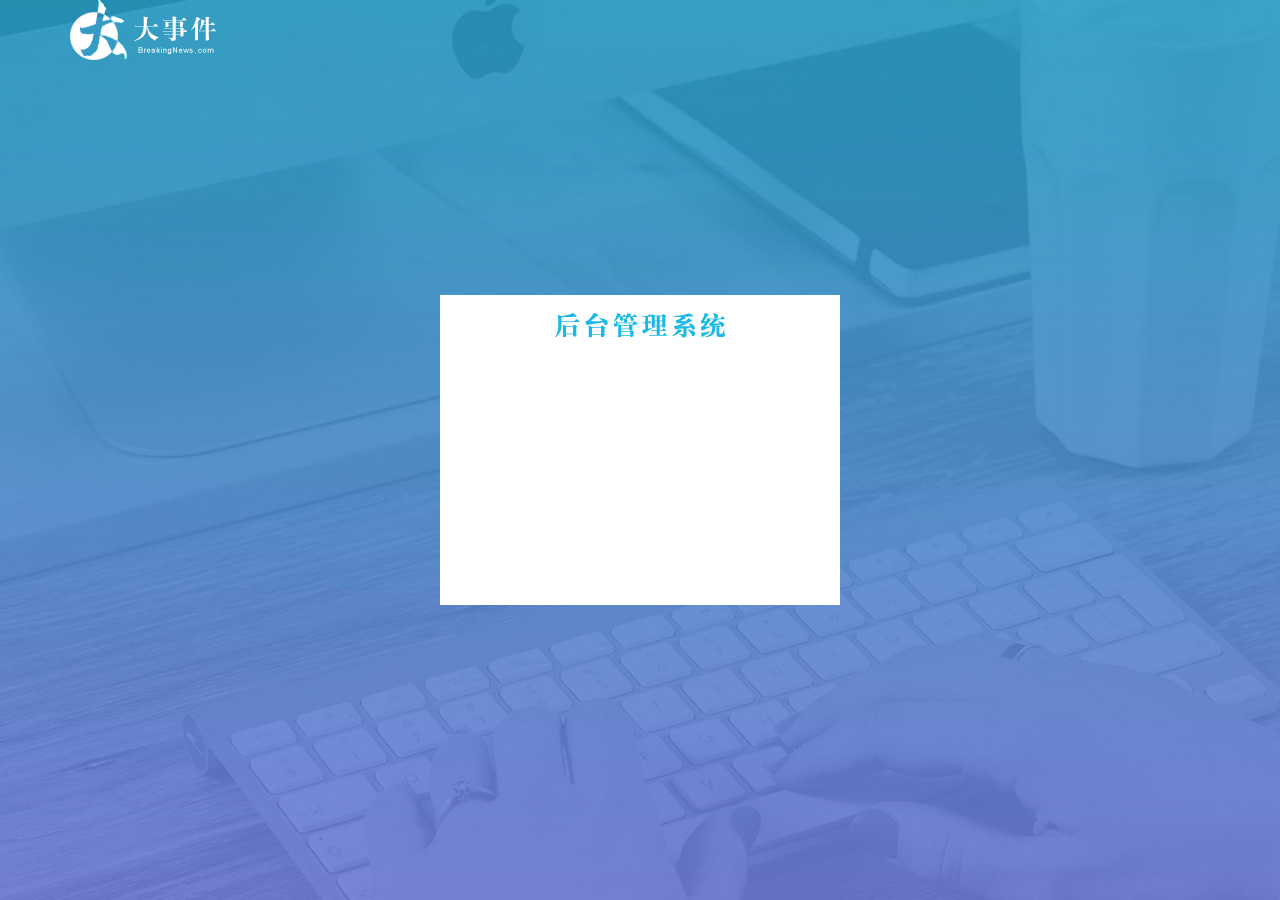
==== login.html @ db7a5107 "登录页" ====
<!DOCTYPE html>
<html lang="en">

<head>
    <meta charset="UTF-8" />
    <meta name="viewport" content="width=device-width, initial-scale=1.0" />
    <title>大事件-登录/注册</title>
    <!-- 导入 LayUI 的样式 -->
    <link rel="stylesheet" href="/assets/lib/layui/css/layui.css" />
    <!-- 导入自己的样式表 -->
    <link rel="stylesheet" href="/assets/css/login.css" />
</head>

<body>
    <!-- 头部的 Logo 区域 -->
    <div class="layui-main">
        <img src="/assets/images/logo.png" alt="" />
    </div>

    <!-- 登录注册区域 -->
    <div class="loginAndRegBox">
        <div class="title-box"></div>
    </div>
</body>

</html>
---- assets/lib/layui/css/layui.css ----
/** layui-v2.5.5 MIT License By https://www.layui.com */
 .layui-inline,img{display:inline-block;vertical-align:middle}h1,h2,h3,h4,h5,h6{font-weight:400}.layui-edge,.layui-header,.layui-inline,.layui-main{position:relative}.layui-body,.layui-edge,.layui-elip{overflow:hidden}.layui-btn,.layui-edge,.layui-inline,img{vertical-align:middle}.layui-btn,.layui-disabled,.layui-icon,.layui-unselect{-moz-user-select:none;-webkit-user-select:none;-ms-user-select:none}.layui-elip,.layui-form-checkbox span,.layui-form-pane .layui-form-label{text-overflow:ellipsis;white-space:nowrap}.layui-breadcrumb,.layui-tree-btnGroup{visibility:hidden}blockquote,body,button,dd,div,dl,dt,form,h1,h2,h3,h4,h5,h6,input,li,ol,p,pre,td,textarea,th,ul{margin:0;padding:0;-webkit-tap-highlight-color:rgba(0,0,0,0)}a:active,a:hover{outline:0}img{border:none}li{list-style:none}table{border-collapse:collapse;border-spacing:0}h4,h5,h6{font-size:100%}button,input,optgroup,option,select,textarea{font-family:inherit;font-size:inherit;font-style:inherit;font-weight:inherit;outline:0}pre{white-space:pre-wrap;white-space:-moz-pre-wrap;white-space:-pre-wrap;white-space:-o-pre-wrap;word-wrap:break-word}body{line-height:24px;font:14px Helvetica Neue,Helvetica,PingFang SC,Tahoma,Arial,sans-serif}hr{height:1px;margin:10px 0;border:0;clear:both}a{color:#333;text-decoration:none}a:hover{color:#777}a cite{font-style:normal;*cursor:pointer}.layui-border-box,.layui-border-box *{box-sizing:border-box}.layui-box,.layui-box *{box-sizing:content-box}.layui-clear{clear:both;*zoom:1}.layui-clear:after{content:'\20';clear:both;*zoom:1;display:block;height:0}.layui-inline{*display:inline;*zoom:1}.layui-edge{display:inline-block;width:0;height:0;border-width:6px;border-style:dashed;border-color:transparent}.layui-edge-top{top:-4px;border-bottom-color:#999;border-bottom-style:solid}.layui-edge-right{border-left-color:#999;border-left-style:solid}.layui-edge-bottom{top:2px;border-top-color:#999;border-top-style:solid}.layui-edge-left{border-right-color:#999;border-right-style:solid}.layui-disabled,.layui-disabled:hover{color:#d2d2d2!important;cursor:not-allowed!important}.layui-circle{border-radius:100%}.layui-show{display:block!important}.layui-hide{display:none!important}@font-face{font-family:layui-icon;src:url(../font/iconfont.eot?v=250);src:url(../font/iconfont.eot?v=250#iefix) format('embedded-opentype'),url(../font/iconfont.woff2?v=250) format('woff2'),url(../font/iconfont.woff?v=250) format('woff'),url(../font/iconfont.ttf?v=250) format('truetype'),url(../font/iconfont.svg?v=250#layui-icon) format('svg')}.layui-icon{font-family:layui-icon!important;font-size:16px;font-style:normal;-webkit-font-smoothing:antialiased;-moz-osx-font-smoothing:grayscale}.layui-icon-reply-fill:before{content:"\e611"}.layui-icon-set-fill:before{content:"\e614"}.layui-icon-menu-fill:before{content:"\e60f"}.layui-icon-search:before{content:"\e615"}.layui-icon-share:before{content:"\e641"}.layui-icon-set-sm:before{content:"\e620"}.layui-icon-engine:before{content:"\e628"}.layui-icon-close:before{content:"\1006"}.layui-icon-close-fill:before{content:"\1007"}.layui-icon-chart-screen:before{content:"\e629"}.layui-icon-star:before{content:"\e600"}.layui-icon-circle-dot:before{content:"\e617"}.layui-icon-chat:before{content:"\e606"}.layui-icon-release:before{content:"\e609"}.layui-icon-list:before{content:"\e60a"}.layui-icon-chart:before{content:"\e62c"}.layui-icon-ok-circle:before{content:"\1005"}.layui-icon-layim-theme:before{content:"\e61b"}.layui-icon-table:before{content:"\e62d"}.layui-icon-right:before{content:"\e602"}.layui-icon-left:before{content:"\e603"}.layui-icon-cart-simple:before{content:"\e698"}.layui-icon-face-cry:before{content:"\e69c"}.layui-icon-face-smile:before{content:"\e6af"}.layui-icon-survey:before{content:"\e6b2"}.layui-icon-tree:before{content:"\e62e"}.layui-icon-upload-circle:before{content:"\e62f"}.layui-icon-add-circle:before{content:"\e61f"}.layui-icon-download-circle:before{content:"\e601"}.layui-icon-templeate-1:before{content:"\e630"}.layui-icon-util:before{content:"\e631"}.layui-icon-face-surprised:before{content:"\e664"}.layui-icon-edit:before{content:"\e642"}.layui-icon-speaker:before{content:"\e645"}.layui-icon-down:before{content:"\e61a"}.layui-icon-file:before{content:"\e621"}.layui-icon-layouts:before{content:"\e632"}.layui-icon-rate-half:before{content:"\e6c9"}.layui-icon-add-circle-fine:before{content:"\e608"}.layui-icon-prev-circle:before{content:"\e633"}.layui-icon-read:before{content:"\e705"}.layui-icon-404:before{content:"\e61c"}.layui-icon-carousel:before{content:"\e634"}.layui-icon-help:before{content:"\e607"}.layui-icon-code-circle:before{content:"\e635"}.layui-icon-water:before{content:"\e636"}.layui-icon-username:before{content:"\e66f"}.layui-icon-find-fill:before{content:"\e670"}.layui-icon-about:before{content:"\e60b"}.layui-icon-location:before{content:"\e715"}.layui-icon-up:before{content:"\e619"}.layui-icon-pause:before{content:"\e651"}.layui-icon-date:before{content:"\e637"}.layui-icon-layim-uploadfile:before{content:"\e61d"}.layui-icon-delete:before{content:"\e640"}.layui-icon-play:before{content:"\e652"}.layui-icon-top:before{content:"\e604"}.layui-icon-friends:before{content:"\e612"}.layui-icon-refresh-3:before{content:"\e9aa"}.layui-icon-ok:before{content:"\e605"}.layui-icon-layer:before{content:"\e638"}.layui-icon-face-smile-fine:before{content:"\e60c"}.layui-icon-dollar:before{content:"\e659"}.layui-icon-group:before{content:"\e613"}.layui-icon-layim-download:before{content:"\e61e"}.layui-icon-picture-fine:before{content:"\e60d"}.layui-icon-link:before{content:"\e64c"}.layui-icon-diamond:before{content:"\e735"}.layui-icon-log:before{content:"\e60e"}.layui-icon-rate-solid:before{content:"\e67a"}.layui-icon-fonts-del:before{content:"\e64f"}.layui-icon-unlink:before{content:"\e64d"}.layui-icon-fonts-clear:before{content:"\e639"}.layui-icon-triangle-r:before{content:"\e623"}.layui-icon-circle:before{content:"\e63f"}.layui-icon-radio:before{content:"\e643"}.layui-icon-align-center:before{content:"\e647"}.layui-icon-align-right:before{content:"\e648"}.layui-icon-align-left:before{content:"\e649"}.layui-icon-loading-1:before{content:"\e63e"}.layui-icon-return:before{content:"\e65c"}.layui-icon-fonts-strong:before{content:"\e62b"}.layui-icon-upload:before{content:"\e67c"}.layui-icon-dialogue:before{content:"\e63a"}.layui-icon-video:before{content:"\e6ed"}.layui-icon-headset:before{content:"\e6fc"}.layui-icon-cellphone-fine:before{content:"\e63b"}.layui-icon-add-1:before{content:"\e654"}.layui-icon-face-smile-b:before{content:"\e650"}.layui-icon-fonts-html:before{content:"\e64b"}.layui-icon-form:before{content:"\e63c"}.layui-icon-cart:before{content:"\e657"}.layui-icon-camera-fill:before{content:"\e65d"}.layui-icon-tabs:before{content:"\e62a"}.layui-icon-fonts-code:before{content:"\e64e"}.layui-icon-fire:before{content:"\e756"}.layui-icon-set:before{content:"\e716"}.layui-icon-fonts-u:before{content:"\e646"}.layui-icon-triangle-d:before{content:"\e625"}.layui-icon-tips:before{content:"\e702"}.layui-icon-picture:before{content:"\e64a"}.layui-icon-more-vertical:before{content:"\e671"}.layui-icon-flag:before{content:"\e66c"}.layui-icon-loading:before{content:"\e63d"}.layui-icon-fonts-i:before{content:"\e644"}.layui-icon-refresh-1:before{content:"\e666"}.layui-icon-rmb:before{content:"\e65e"}.layui-icon-home:before{content:"\e68e"}.layui-icon-user:before{content:"\e770"}.layui-icon-notice:before{content:"\e667"}.layui-icon-login-weibo:before{content:"\e675"}.layui-icon-voice:before{content:"\e688"}.layui-icon-upload-drag:before{content:"\e681"}.layui-icon-login-qq:before{content:"\e676"}.layui-icon-snowflake:before{content:"\e6b1"}.layui-icon-file-b:before{content:"\e655"}.layui-icon-template:before{content:"\e663"}.layui-icon-auz:before{content:"\e672"}.layui-icon-console:before{content:"\e665"}.layui-icon-app:before{content:"\e653"}.layui-icon-prev:before{content:"\e65a"}.layui-icon-website:before{content:"\e7ae"}.layui-icon-next:before{content:"\e65b"}.layui-icon-component:before{content:"\e857"}.layui-icon-more:before{content:"\e65f"}.layui-icon-login-wechat:before{content:"\e677"}.layui-icon-shrink-right:before{content:"\e668"}.layui-icon-spread-left:before{content:"\e66b"}.layui-icon-camera:before{content:"\e660"}.layui-icon-note:before{content:"\e66e"}.layui-icon-refresh:before{content:"\e669"}.layui-icon-female:before{content:"\e661"}.layui-icon-male:before{content:"\e662"}.layui-icon-password:before{content:"\e673"}.layui-icon-senior:before{content:"\e674"}.layui-icon-theme:before{content:"\e66a"}.layui-icon-tread:before{content:"\e6c5"}.layui-icon-praise:before{content:"\e6c6"}.layui-icon-star-fill:before{content:"\e658"}.layui-icon-rate:before{content:"\e67b"}.layui-icon-template-1:before{content:"\e656"}.layui-icon-vercode:before{content:"\e679"}.layui-icon-cellphone:before{content:"\e678"}.layui-icon-screen-full:before{content:"\e622"}.layui-icon-screen-restore:before{content:"\e758"}.layui-icon-cols:before{content:"\e610"}.layui-icon-export:before{content:"\e67d"}.layui-icon-print:before{content:"\e66d"}.layui-icon-slider:before{content:"\e714"}.layui-icon-addition:before{content:"\e624"}.layui-icon-subtraction:before{content:"\e67e"}.layui-icon-service:before{content:"\e626"}.layui-icon-transfer:before{content:"\e691"}.layui-main{width:1140px;margin:0 auto}.layui-header{z-index:1000;height:60px}.layui-header a:hover{transition:all .5s;-webkit-transition:all .5s}.layui-side{position:fixed;left:0;top:0;bottom:0;z-index:999;width:200px;overflow-x:hidden}.layui-side-scroll{position:relative;width:220px;height:100%;overflow-x:hidden}.layui-body{position:absolute;left:200px;right:0;top:0;bottom:0;z-index:998;width:auto;overflow-y:auto;box-sizing:border-box}.layui-layout-body{overflow:hidden}.layui-layout-admin .layui-header{background-color:#23262E}.layui-layout-admin .layui-side{top:60px;width:200px;overflow-x:hidden}.layui-layout-admin .layui-body{position:fixed;top:60px;bottom:44px}.layui-layout-admin .layui-main{width:auto;margin:0 15px}.layui-layout-admin .layui-footer{position:fixed;left:200px;right:0;bottom:0;height:44px;line-height:44px;padding:0 15px;background-color:#eee}.layui-layout-admin .layui-logo{position:absolute;left:0;top:0;width:200px;height:100%;line-height:60px;text-align:center;color:#009688;font-size:16px}.layui-layout-admin .layui-header .layui-nav{background:0 0}.layui-layout-left{position:absolute!important;left:200px;top:0}.layui-layout-right{position:absolute!important;right:0;top:0}.layui-container{position:relative;margin:0 auto;padding:0 15px;box-sizing:border-box}.layui-fluid{position:relative;margin:0 auto;padding:0 15px}.layui-row:after,.layui-row:before{content:'';display:block;clear:both}.layui-col-lg1,.layui-col-lg10,.layui-col-lg11,.layui-col-lg12,.layui-col-lg2,.layui-col-lg3,.layui-col-lg4,.layui-col-lg5,.layui-col-lg6,.layui-col-lg7,.layui-col-lg8,.layui-col-lg9,.layui-col-md1,.layui-col-md10,.layui-col-md11,.layui-col-md12,.layui-col-md2,.layui-col-md3,.layui-col-md4,.layui-col-md5,.layui-col-md6,.layui-col-md7,.layui-col-md8,.layui-col-md9,.layui-col-sm1,.layui-col-sm10,.layui-col-sm11,.layui-col-sm12,.layui-col-sm2,.layui-col-sm3,.layui-col-sm4,.layui-col-sm5,.layui-col-sm6,.layui-col-sm7,.layui-col-sm8,.layui-col-sm9,.layui-col-xs1,.layui-col-xs10,.layui-col-xs11,.layui-col-xs12,.layui-col-xs2,.layui-col-xs3,.layui-col-xs4,.layui-col-xs5,.layui-col-xs6,.layui-col-xs7,.layui-col-xs8,.layui-col-xs9{position:relative;display:block;box-sizing:border-box}.layui-col-xs1,.layui-col-xs10,.layui-col-xs11,.layui-col-xs12,.layui-col-xs2,.layui-col-xs3,.layui-col-xs4,.layui-col-xs5,.layui-col-xs6,.layui-col-xs7,.layui-col-xs8,.layui-col-xs9{float:left}.layui-col-xs1{width:8.33333333%}.layui-col-xs2{width:16.66666667%}.layui-col-xs3{width:25%}.layui-col-xs4{width:33.33333333%}.layui-col-xs5{width:41.66666667%}.layui-col-xs6{width:50%}.layui-col-xs7{width:58.33333333%}.layui-col-xs8{width:66.66666667%}.layui-col-xs9{width:75%}.layui-col-xs10{width:83.33333333%}.layui-col-xs11{width:91.66666667%}.layui-col-xs12{width:100%}.layui-col-xs-offset1{margin-left:8.33333333%}.layui-col-xs-offset2{margin-left:16.66666667%}.layui-col-xs-offset3{margin-left:25%}.layui-col-xs-offset4{margin-left:33.33333333%}.layui-col-xs-offset5{margin-left:41.66666667%}.layui-col-xs-offset6{margin-left:50%}.layui-col-xs-offset7{margin-left:58.33333333%}.layui-col-xs-offset8{margin-left:66.66666667%}.layui-col-xs-offset9{margin-left:75%}.layui-col-xs-offset10{margin-left:83.33333333%}.layui-col-xs-offset11{margin-left:91.66666667%}.layui-col-xs-offset12{margin-left:100%}@media screen and (max-width:768px){.layui-hide-xs{display:none!important}.layui-show-xs-block{display:block!important}.layui-show-xs-inline{display:inline!important}.layui-show-xs-inline-block{display:inline-block!important}}@media screen and (min-width:768px){.layui-container{width:750px}.layui-hide-sm{display:none!important}.layui-show-sm-block{display:block!important}.layui-show-sm-inline{display:inline!important}.layui-show-sm-inline-block{display:inline-block!important}.layui-col-sm1,.layui-col-sm10,.layui-col-sm11,.layui-col-sm12,.layui-col-sm2,.layui-col-sm3,.layui-col-sm4,.layui-col-sm5,.layui-col-sm6,.layui-col-sm7,.layui-col-sm8,.layui-col-sm9{float:left}.layui-col-sm1{width:8.33333333%}.layui-col-sm2{width:16.66666667%}.layui-col-sm3{width:25%}.layui-col-sm4{width:33.33333333%}.layui-col-sm5{width:41.66666667%}.layui-col-sm6{width:50%}.layui-col-sm7{width:58.33333333%}.layui-col-sm8{width:66.66666667%}.layui-col-sm9{width:75%}.layui-col-sm10{width:83.33333333%}.layui-col-sm11{width:91.66666667%}.layui-col-sm12{width:100%}.layui-col-sm-offset1{margin-left:8.33333333%}.layui-col-sm-offset2{margin-left:16.66666667%}.layui-col-sm-offset3{margin-left:25%}.layui-col-sm-offset4{margin-left:33.33333333%}.layui-col-sm-offset5{margin-left:41.66666667%}.layui-col-sm-offset6{margin-left:50%}.layui-col-sm-offset7{margin-left:58.33333333%}.layui-col-sm-offset8{margin-left:66.66666667%}.layui-col-sm-offset9{margin-left:75%}.layui-col-sm-offset10{margin-left:83.33333333%}.layui-col-sm-offset11{margin-left:91.66666667%}.layui-col-sm-offset12{margin-left:100%}}@media screen and (min-width:992px){.layui-container{width:970px}.layui-hide-md{display:none!important}.layui-show-md-block{display:block!important}.layui-show-md-inline{display:inline!important}.layui-show-md-inline-block{display:inline-block!important}.layui-col-md1,.layui-col-md10,.layui-col-md11,.layui-col-md12,.layui-col-md2,.layui-col-md3,.layui-col-md4,.layui-col-md5,.layui-col-md6,.layui-col-md7,.layui-col-md8,.layui-col-md9{float:left}.layui-col-md1{width:8.33333333%}.layui-col-md2{width:16.66666667%}.layui-col-md3{width:25%}.layui-col-md4{width:33.33333333%}.layui-col-md5{width:41.66666667%}.layui-col-md6{width:50%}.layui-col-md7{width:58.33333333%}.layui-col-md8{width:66.66666667%}.layui-col-md9{width:75%}.layui-col-md10{width:83.33333333%}.layui-col-md11{width:91.66666667%}.layui-col-md12{width:100%}.layui-col-md-offset1{margin-left:8.33333333%}.layui-col-md-offset2{margin-left:16.66666667%}.layui-col-md-offset3{margin-left:25%}.layui-col-md-offset4{margin-left:33.33333333%}.layui-col-md-offset5{margin-left:41.66666667%}.layui-col-md-offset6{margin-left:50%}.layui-col-md-offset7{margin-left:58.33333333%}.layui-col-md-offset8{margin-left:66.66666667%}.layui-col-md-offset9{margin-left:75%}.layui-col-md-offset10{margin-left:83.33333333%}.layui-col-md-offset11{margin-left:91.66666667%}.layui-col-md-offset12{margin-left:100%}}@media screen and (min-width:1200px){.layui-container{width:1170px}.layui-hide-lg{display:none!important}.layui-show-lg-block{display:block!important}.layui-show-lg-inline{display:inline!important}.layui-show-lg-inline-block{display:inline-block!important}.layui-col-lg1,.layui-col-lg10,.layui-col-lg11,.layui-col-lg12,.layui-col-lg2,.layui-col-lg3,.layui-col-lg4,.layui-col-lg5,.layui-col-lg6,.layui-col-lg7,.layui-col-lg8,.layui-col-lg9{float:left}.layui-col-lg1{width:8.33333333%}.layui-col-lg2{width:16.66666667%}.layui-col-lg3{width:25%}.layui-col-lg4{width:33.33333333%}.layui-col-lg5{width:41.66666667%}.layui-col-lg6{width:50%}.layui-col-lg7{width:58.33333333%}.layui-col-lg8{width:66.66666667%}.layui-col-lg9{width:75%}.layui-col-lg10{width:83.33333333%}.layui-col-lg11{width:91.66666667%}.layui-col-lg12{width:100%}.layui-col-lg-offset1{margin-left:8.33333333%}.layui-col-lg-offset2{margin-left:16.66666667%}.layui-col-lg-offset3{margin-left:25%}.layui-col-lg-offset4{margin-left:33.33333333%}.layui-col-lg-offset5{margin-left:41.66666667%}.layui-col-lg-offset6{margin-left:50%}.layui-col-lg-offset7{margin-left:58.33333333%}.layui-col-lg-offset8{margin-left:66.66666667%}.layui-col-lg-offset9{margin-left:75%}.layui-col-lg-offset10{margin-left:83.33333333%}.layui-col-lg-offset11{margin-left:91.66666667%}.layui-col-lg-offset12{margin-left:100%}}.layui-col-space1{margin:-.5px}.layui-col-space1>*{padding:.5px}.layui-col-space3{margin:-1.5px}.layui-col-space3>*{padding:1.5px}.layui-col-space5{margin:-2.5px}.layui-col-space5>*{padding:2.5px}.layui-col-space8{margin:-3.5px}.layui-col-space8>*{padding:3.5px}.layui-col-space10{margin:-5px}.layui-col-space10>*{padding:5px}.layui-col-space12{margin:-6px}.layui-col-space12>*{padding:6px}.layui-col-space15{margin:-7.5px}.layui-col-space15>*{padding:7.5px}.layui-col-space18{margin:-9px}.layui-col-space18>*{padding:9px}.layui-col-space20{margin:-10px}.layui-col-space20>*{padding:10px}.layui-col-space22{margin:-11px}.layui-col-space22>*{padding:11px}.layui-col-space25{margin:-12.5px}.layui-col-space25>*{padding:12.5px}.layui-col-space30{margin:-15px}.layui-col-space30>*{padding:15px}.layui-btn,.layui-input,.layui-select,.layui-textarea,.layui-upload-button{outline:0;-webkit-appearance:none;transition:all .3s;-webkit-transition:all .3s;box-sizing:border-box}.layui-elem-quote{margin-bottom:10px;padding:15px;line-height:22px;border-left:5px solid #009688;border-radius:0 2px 2px 0;background-color:#f2f2f2}.layui-quote-nm{border-style:solid;border-width:1px 1px 1px 5px;background:0 0}.layui-elem-field{margin-bottom:10px;padding:0;border-width:1px;border-style:solid}.layui-elem-field legend{margin-left:20px;padding:0 10px;font-size:20px;font-weight:300}.layui-field-title{margin:10px 0 20px;border-width:1px 0 0}.layui-field-box{padding:10px 15px}.layui-field-title .layui-field-box{padding:10px 0}.layui-progress{position:relative;height:6px;border-radius:20px;background-color:#e2e2e2}.layui-progress-bar{position:absolute;left:0;top:0;width:0;max-width:100%;height:6px;border-radius:20px;text-align:right;background-color:#5FB878;transition:all .3s;-webkit-transition:all .3s}.layui-progress-big,.layui-progress-big .layui-progress-bar{height:18px;line-height:18px}.layui-progress-text{position:relative;top:-20px;line-height:18px;font-size:12px;color:#666}.layui-progress-big .layui-progress-text{position:static;padding:0 10px;color:#fff}.layui-collapse{border-width:1px;border-style:solid;border-radius:2px}.layui-colla-content,.layui-colla-item{border-top-width:1px;border-top-style:solid}.layui-colla-item:first-child{border-top:none}.layui-colla-title{position:relative;height:42px;line-height:42px;padding:0 15px 0 35px;color:#333;background-color:#f2f2f2;cursor:pointer;font-size:14px;overflow:hidden}.layui-colla-content{display:none;padding:10px 15px;line-height:22px;color:#666}.layui-colla-icon{position:absolute;left:15px;top:0;font-size:14px}.layui-card{margin-bottom:15px;border-radius:2px;background-color:#fff;box-shadow:0 1px 2px 0 rgba(0,0,0,.05)}.layui-card:last-child{margin-bottom:0}.layui-card-header{position:relative;height:42px;line-height:42px;padding:0 15px;border-bottom:1px solid #f6f6f6;color:#333;border-radius:2px 2px 0 0;font-size:14px}.layui-bg-black,.layui-bg-blue,.layui-bg-cyan,.layui-bg-green,.layui-bg-orange,.layui-bg-red{color:#fff!important}.layui-card-body{position:relative;padding:10px 15px;line-height:24px}.layui-card-body[pad15]{padding:15px}.layui-card-body[pad20]{padding:20px}.layui-card-body .layui-table{margin:5px 0}.layui-card .layui-tab{margin:0}.layui-panel-window{position:relative;padding:15px;border-radius:0;border-top:5px solid #E6E6E6;background-color:#fff}.layui-auxiliar-moving{position:fixed;left:0;right:0;top:0;bottom:0;width:100%;height:100%;background:0 0;z-index:9999999999}.layui-form-label,.layui-form-mid,.layui-form-select,.layui-input-block,.layui-input-inline,.layui-textarea{position:relative}.layui-bg-red{background-color:#FF5722!important}.layui-bg-orange{background-color:#FFB800!important}.layui-bg-green{background-color:#009688!important}.layui-bg-cyan{background-color:#2F4056!important}.layui-bg-blue{background-color:#1E9FFF!important}.layui-bg-black{background-color:#393D49!important}.layui-bg-gray{background-color:#eee!important;color:#666!important}.layui-badge-rim,.layui-colla-content,.layui-colla-item,.layui-collapse,.layui-elem-field,.layui-form-pane .layui-form-item[pane],.layui-form-pane .layui-form-label,.layui-input,.layui-layedit,.layui-layedit-tool,.layui-quote-nm,.layui-select,.layui-tab-bar,.layui-tab-card,.layui-tab-title,.layui-tab-title .layui-this:after,.layui-textarea{border-color:#e6e6e6}.layui-timeline-item:before,hr{background-color:#e6e6e6}.layui-text{line-height:22px;font-size:14px;color:#666}.layui-text h1,.layui-text h2,.layui-text h3{font-weight:500;color:#333}.layui-text h1{font-size:30px}.layui-text h2{font-size:24px}.layui-text h3{font-size:18px}.layui-text a:not(.layui-btn){color:#01AAED}.layui-text a:not(.layui-btn):hover{text-decoration:underline}.layui-text ul{padding:5px 0 5px 15px}.layui-text ul li{margin-top:5px;list-style-type:disc}.layui-text em,.layui-word-aux{color:#999!important;padding:0 5px!important}.layui-btn{display:inline-block;height:38px;line-height:38px;padding:0 18px;background-color:#009688;color:#fff;white-space:nowrap;text-align:center;font-size:14px;border:none;border-radius:2px;cursor:pointer}.layui-btn:hover{opacity:.8;filter:alpha(opacity=80);color:#fff}.layui-btn:active{opacity:1;filter:alpha(opacity=100)}.layui-btn+.layui-btn{margin-left:10px}.layui-btn-container{font-size:0}.layui-btn-container .layui-btn{margin-right:10px;margin-bottom:10px}.layui-btn-container .layui-btn+.layui-btn{margin-left:0}.layui-table .layui-btn-container .layui-btn{margin-bottom:9px}.layui-btn-radius{border-radius:100px}.layui-btn .layui-icon{margin-right:3px;font-size:18px;vertical-align:bottom;vertical-align:middle\9}.layui-btn-primary{border:1px solid #C9C9C9;background-color:#fff;color:#555}.layui-btn-primary:hover{border-color:#009688;color:#333}.layui-btn-normal{background-color:#1E9FFF}.layui-btn-warm{background-color:#FFB800}.layui-btn-danger{background-color:#FF5722}.layui-btn-checked{background-color:#5FB878}.layui-btn-disabled,.layui-btn-disabled:active,.layui-btn-disabled:hover{border:1px solid #e6e6e6;background-color:#FBFBFB;color:#C9C9C9;cursor:not-allowed;opacity:1}.layui-btn-lg{height:44px;line-height:44px;padding:0 25px;font-size:16px}.layui-btn-sm{height:30px;line-height:30px;padding:0 10px;font-size:12px}.layui-btn-sm i{font-size:16px!important}.layui-btn-xs{height:22px;line-height:22px;padding:0 5px;font-size:12px}.layui-btn-xs i{font-size:14px!important}.layui-btn-group{display:inline-block;vertical-align:middle;font-size:0}.layui-btn-group .layui-btn{margin-left:0!important;margin-right:0!important;border-left:1px solid rgba(255,255,255,.5);border-radius:0}.layui-btn-group .layui-btn-primary{border-left:none}.layui-btn-group .layui-btn-primary:hover{border-color:#C9C9C9;color:#009688}.layui-btn-group .layui-btn:first-child{border-left:none;border-radius:2px 0 0 2px}.layui-btn-group .layui-btn-primary:first-child{border-left:1px solid #c9c9c9}.layui-btn-group .layui-btn:last-child{border-radius:0 2px 2px 0}.layui-btn-group .layui-btn+.layui-btn{margin-left:0}.layui-btn-group+.layui-btn-group{margin-left:10px}.layui-btn-fluid{width:100%}.layui-input,.layui-select,.layui-textarea{height:38px;line-height:1.3;line-height:38px\9;border-width:1px;border-style:solid;background-color:#fff;border-radius:2px}.layui-input::-webkit-input-placeholder,.layui-select::-webkit-input-placeholder,.layui-textarea::-webkit-input-placeholder{line-height:1.3}.layui-input,.layui-textarea{display:block;width:100%;padding-left:10px}.layui-input:hover,.layui-textarea:hover{border-color:#D2D2D2!important}.layui-input:focus,.layui-textarea:focus{border-color:#C9C9C9!important}.layui-textarea{min-height:100px;height:auto;line-height:20px;padding:6px 10px;resize:vertical}.layui-select{padding:0 10px}.layui-form input[type=checkbox],.layui-form input[type=radio],.layui-form select{display:none}.layui-form [lay-ignore]{display:initial}.layui-form-item{margin-bottom:15px;clear:both;*zoom:1}.layui-form-item:after{content:'\20';clear:both;*zoom:1;display:block;height:0}.layui-form-label{float:left;display:block;padding:9px 15px;width:80px;font-weight:400;line-height:20px;text-align:right}.layui-form-label-col{display:block;float:none;padding:9px 0;line-height:20px;text-align:left}.layui-form-item .layui-inline{margin-bottom:5px;margin-right:10px}.layui-input-block{margin-left:110px;min-height:36px}.layui-input-inline{display:inline-block;vertical-align:middle}.layui-form-item .layui-input-inline{float:left;width:190px;margin-right:10px}.layui-form-text .layui-input-inline{width:auto}.layui-form-mid{float:left;display:block;padding:9px 0!important;line-height:20px;margin-right:10px}.layui-form-danger+.layui-form-select .layui-input,.layui-form-danger:focus{border-color:#FF5722!important}.layui-form-select .layui-input{padding-right:30px;cursor:pointer}.layui-form-select .layui-edge{position:absolute;right:10px;top:50%;margin-top:-3px;cursor:pointer;border-width:6px;border-top-color:#c2c2c2;border-top-style:solid;transition:all .3s;-webkit-transition:all .3s}.layui-form-select dl{display:none;position:absolute;left:0;top:42px;padding:5px 0;z-index:899;min-width:100%;border:1px solid #d2d2d2;max-height:300px;overflow-y:auto;background-color:#fff;border-radius:2px;box-shadow:0 2px 4px rgba(0,0,0,.12);box-sizing:border-box}.layui-form-select dl dd,.layui-form-select dl dt{padding:0 10px;line-height:36px;white-space:nowrap;overflow:hidden;text-overflow:ellipsis}.layui-form-select dl dt{font-size:12px;color:#999}.layui-form-select dl dd{cursor:pointer}.layui-form-select dl dd:hover{background-color:#f2f2f2;-webkit-transition:.5s all;transition:.5s all}.layui-form-select .layui-select-group dd{padding-left:20px}.layui-form-select dl dd.layui-select-tips{padding-left:10px!important;color:#999}.layui-form-select dl dd.layui-this{background-color:#5FB878;color:#fff}.layui-form-checkbox,.layui-form-select dl dd.layui-disabled{background-color:#fff}.layui-form-selected dl{display:block}.layui-form-checkbox,.layui-form-checkbox *,.layui-form-switch{display:inline-block;vertical-align:middle}.layui-form-selected .layui-edge{margin-top:-9px;-webkit-transform:rotate(180deg);transform:rotate(180deg);margin-top:-3px\9}:root .layui-form-selected .layui-edge{margin-top:-9px\0/IE9}.layui-form-selectup dl{top:auto;bottom:42px}.layui-select-none{margin:5px 0;text-align:center;color:#999}.layui-select-disabled .layui-disabled{border-color:#eee!important}.layui-select-disabled .layui-edge{border-top-color:#d2d2d2}.layui-form-checkbox{position:relative;height:30px;line-height:30px;margin-right:10px;padding-right:30px;cursor:pointer;font-size:0;-webkit-transition:.1s linear;transition:.1s linear;box-sizing:border-box}.layui-form-checkbox span{padding:0 10px;height:100%;font-size:14px;border-radius:2px 0 0 2px;background-color:#d2d2d2;color:#fff;overflow:hidden}.layui-form-checkbox:hover span{background-color:#c2c2c2}.layui-form-checkbox i{position:absolute;right:0;top:0;width:30px;height:28px;border:1px solid #d2d2d2;border-left:none;border-radius:0 2px 2px 0;color:#fff;font-size:20px;text-align:center}.layui-form-checkbox:hover i{border-color:#c2c2c2;color:#c2c2c2}.layui-form-checked,.layui-form-checked:hover{border-color:#5FB878}.layui-form-checked span,.layui-form-checked:hover span{background-color:#5FB878}.layui-form-checked i,.layui-form-checked:hover i{color:#5FB878}.layui-form-item .layui-form-checkbox{margin-top:4px}.layui-form-checkbox[lay-skin=primary]{height:auto!important;line-height:normal!important;min-width:18px;min-height:18px;border:none!important;margin-right:0;padding-left:28px;padding-right:0;background:0 0}.layui-form-checkbox[lay-skin=primary] span{padding-left:0;padding-right:15px;line-height:18px;background:0 0;color:#666}.layui-form-checkbox[lay-skin=primary] i{right:auto;left:0;width:16px;height:16px;line-height:16px;border:1px solid #d2d2d2;font-size:12px;border-radius:2px;background-color:#fff;-webkit-transition:.1s linear;transition:.1s linear}.layui-form-checkbox[lay-skin=primary]:hover i{border-color:#5FB878;color:#fff}.layui-form-checked[lay-skin=primary] i{border-color:#5FB878!important;background-color:#5FB878;color:#fff}.layui-checkbox-disbaled[lay-skin=primary] span{background:0 0!important;color:#c2c2c2}.layui-checkbox-disbaled[lay-skin=primary]:hover i{border-color:#d2d2d2}.layui-form-item .layui-form-checkbox[lay-skin=primary]{margin-top:10px}.layui-form-switch{position:relative;height:22px;line-height:22px;min-width:35px;padding:0 5px;margin-top:8px;border:1px solid #d2d2d2;border-radius:20px;cursor:pointer;background-color:#fff;-webkit-transition:.1s linear;transition:.1s linear}.layui-form-switch i{position:absolute;left:5px;top:3px;width:16px;height:16px;border-radius:20px;background-color:#d2d2d2;-webkit-transition:.1s linear;transition:.1s linear}.layui-form-switch em{position:relative;top:0;width:25px;margin-left:21px;padding:0!important;text-align:center!important;color:#999!important;font-style:normal!important;font-size:12px}.layui-form-onswitch{border-color:#5FB878;background-color:#5FB878}.layui-checkbox-disbaled,.layui-checkbox-disbaled i{border-color:#e2e2e2!important}.layui-form-onswitch i{left:100%;margin-left:-21px;background-color:#fff}.layui-form-onswitch em{margin-left:5px;margin-right:21px;color:#fff!important}.layui-checkbox-disbaled span{background-color:#e2e2e2!important}.layui-checkbox-disbaled:hover i{color:#fff!important}[lay-radio]{display:none}.layui-form-radio,.layui-form-radio *{display:inline-block;vertical-align:middle}.layui-form-radio{line-height:28px;margin:6px 10px 0 0;padding-right:10px;cursor:pointer;font-size:0}.layui-form-radio *{font-size:14px}.layui-form-radio>i{margin-right:8px;font-size:22px;color:#c2c2c2}.layui-form-radio>i:hover,.layui-form-radioed>i{color:#5FB878}.layui-radio-disbaled>i{color:#e2e2e2!important}.layui-form-pane .layui-form-label{width:110px;padding:8px 15px;height:38px;line-height:20px;border-width:1px;border-style:solid;border-radius:2px 0 0 2px;text-align:center;background-color:#FBFBFB;overflow:hidden;box-sizing:border-box}.layui-form-pane .layui-input-inline{margin-left:-1px}.layui-form-pane .layui-input-block{margin-left:110px;left:-1px}.layui-form-pane .layui-input{border-radius:0 2px 2px 0}.layui-form-pane .layui-form-text .layui-form-label{float:none;width:100%;border-radius:2px;box-sizing:border-box;text-align:left}.layui-form-pane .layui-form-text .layui-input-inline{display:block;margin:0;top:-1px;clear:both}.layui-form-pane .layui-form-text .layui-input-block{margin:0;left:0;top:-1px}.layui-form-pane .layui-form-text .layui-textarea{min-height:100px;border-radius:0 0 2px 2px}.layui-form-pane .layui-form-checkbox{margin:4px 0 4px 10px}.layui-form-pane .layui-form-radio,.layui-form-pane .layui-form-switch{margin-top:6px;margin-left:10px}.layui-form-pane .layui-form-item[pane]{position:relative;border-width:1px;border-style:solid}.layui-form-pane .layui-form-item[pane] .layui-form-label{position:absolute;left:0;top:0;height:100%;border-width:0 1px 0 0}.layui-form-pane .layui-form-item[pane] .layui-input-inline{margin-left:110px}@media screen and (max-width:450px){.layui-form-item .layui-form-label{text-overflow:ellipsis;overflow:hidden;white-space:nowrap}.layui-form-item .layui-inline{display:block;margin-right:0;margin-bottom:20px;clear:both}.layui-form-item .layui-inline:after{content:'\20';clear:both;display:block;height:0}.layui-form-item .layui-input-inline{display:block;float:none;left:-3px;width:auto;margin:0 0 10px 112px}.layui-form-item .layui-input-inline+.layui-form-mid{margin-left:110px;top:-5px;padding:0}.layui-form-item .layui-form-checkbox{margin-right:5px;margin-bottom:5px}}.layui-layedit{border-width:1px;border-style:solid;border-radius:2px}.layui-layedit-tool{padding:3px 5px;border-bottom-width:1px;border-bottom-style:solid;font-size:0}.layedit-tool-fixed{position:fixed;top:0;border-top:1px solid #e2e2e2}.layui-layedit-tool .layedit-tool-mid,.layui-layedit-tool .layui-icon{display:inline-block;vertical-align:middle;text-align:center;font-size:14px}.layui-layedit-tool .layui-icon{position:relative;width:32px;height:30px;line-height:30px;margin:3px 5px;color:#777;cursor:pointer;border-radius:2px}.layui-layedit-tool .layui-icon:hover{color:#393D49}.layui-layedit-tool .layui-icon:active{color:#000}.layui-layedit-tool .layedit-tool-active{background-color:#e2e2e2;color:#000}.layui-layedit-tool .layui-disabled,.layui-layedit-tool .layui-disabled:hover{color:#d2d2d2;cursor:not-allowed}.layui-layedit-tool .layedit-tool-mid{width:1px;height:18px;margin:0 10px;background-color:#d2d2d2}.layedit-tool-html{width:50px!important;font-size:30px!important}.layedit-tool-b,.layedit-tool-code,.layedit-tool-help{font-size:16px!important}.layedit-tool-d,.layedit-tool-face,.layedit-tool-image,.layedit-tool-unlink{font-size:18px!important}.layedit-tool-image input{position:absolute;font-size:0;left:0;top:0;width:100%;height:100%;opacity:.01;filter:Alpha(opacity=1);cursor:pointer}.layui-layedit-iframe iframe{display:block;width:100%}#LAY_layedit_code{overflow:hidden}.layui-laypage{display:inline-block;*display:inline;*zoom:1;vertical-align:middle;margin:10px 0;font-size:0}.layui-laypage>a:first-child,.layui-laypage>a:first-child em{border-radius:2px 0 0 2px}.layui-laypage>a:last-child,.layui-laypage>a:last-child em{border-radius:0 2px 2px 0}.layui-laypage>:first-child{margin-left:0!important}.layui-laypage>:last-child{margin-right:0!important}.layui-laypage a,.layui-laypage button,.layui-laypage input,.layui-laypage select,.layui-laypage span{border:1px solid #e2e2e2}.layui-laypage a,.layui-laypage span{display:inline-block;*display:inline;*zoom:1;vertical-align:middle;padding:0 15px;height:28px;line-height:28px;margin:0 -1px 5px 0;background-color:#fff;color:#333;font-size:12px}.layui-flow-more a *,.layui-laypage input,.layui-table-view select[lay-ignore]{display:inline-block}.layui-laypage a:hover{color:#009688}.layui-laypage em{font-style:normal}.layui-laypage .layui-laypage-spr{color:#999;font-weight:700}.layui-laypage a{text-decoration:none}.layui-laypage .layui-laypage-curr{position:relative}.layui-laypage .layui-laypage-curr em{position:relative;color:#fff}.layui-laypage .layui-laypage-curr .layui-laypage-em{position:absolute;left:-1px;top:-1px;padding:1px;width:100%;height:100%;background-color:#009688}.layui-laypage-em{border-radius:2px}.layui-laypage-next em,.layui-laypage-prev em{font-family:Sim sun;font-size:16px}.layui-laypage .layui-laypage-count,.layui-laypage .layui-laypage-limits,.layui-laypage .layui-laypage-refresh,.layui-laypage .layui-laypage-skip{margin-left:10px;margin-right:10px;padding:0;border:none}.layui-laypage .layui-laypage-limits,.layui-laypage .layui-laypage-refresh{vertical-align:top}.layui-laypage .layui-laypage-refresh i{font-size:18px;cursor:pointer}.layui-laypage select{height:22px;padding:3px;border-radius:2px;cursor:pointer}.layui-laypage .layui-laypage-skip{height:30px;line-height:30px;color:#999}.layui-laypage button,.layui-laypage input{height:30px;line-height:30px;border-radius:2px;vertical-align:top;background-color:#fff;box-sizing:border-box}.layui-laypage input{width:40px;margin:0 10px;padding:0 3px;text-align:center}.layui-laypage input:focus,.layui-laypage select:focus{border-color:#009688!important}.layui-laypage button{margin-left:10px;padding:0 10px;cursor:pointer}.layui-table,.layui-table-view{margin:10px 0}.layui-flow-more{margin:10px 0;text-align:center;color:#999;font-size:14px}.layui-flow-more a{height:32px;line-height:32px}.layui-flow-more a *{vertical-align:top}.layui-flow-more a cite{padding:0 20px;border-radius:3px;background-color:#eee;color:#333;font-style:normal}.layui-flow-more a cite:hover{opacity:.8}.layui-flow-more a i{font-size:30px;color:#737383}.layui-table{width:100%;background-color:#fff;color:#666}.layui-table tr{transition:all .3s;-webkit-transition:all .3s}.layui-table th{text-align:left;font-weight:400}.layui-table tbody tr:hover,.layui-table thead tr,.layui-table-click,.layui-table-header,.layui-table-hover,.layui-table-mend,.layui-table-patch,.layui-table-tool,.layui-table-total,.layui-table-total tr,.layui-table[lay-even] tr:nth-child(even){background-color:#f2f2f2}.layui-table td,.layui-table th,.layui-table-col-set,.layui-table-fixed-r,.layui-table-grid-down,.layui-table-header,.layui-table-page,.layui-table-tips-main,.layui-table-tool,.layui-table-total,.layui-table-view,.layui-table[lay-skin=line],.layui-table[lay-skin=row]{border-width:1px;border-style:solid;border-color:#e6e6e6}.layui-table td,.layui-table th{position:relative;padding:9px 15px;min-height:20px;line-height:20px;font-size:14px}.layui-table[lay-skin=line] td,.layui-table[lay-skin=line] th{border-width:0 0 1px}.layui-table[lay-skin=row] td,.layui-table[lay-skin=row] th{border-width:0 1px 0 0}.layui-table[lay-skin=nob] td,.layui-table[lay-skin=nob] th{border:none}.layui-table img{max-width:100px}.layui-table[lay-size=lg] td,.layui-table[lay-size=lg] th{padding:15px 30px}.layui-table-view .layui-table[lay-size=lg] .layui-table-cell{height:40px;line-height:40px}.layui-table[lay-size=sm] td,.layui-table[lay-size=sm] th{font-size:12px;padding:5px 10px}.layui-table-view .layui-table[lay-size=sm] .layui-table-cell{height:20px;line-height:20px}.layui-table[lay-data]{display:none}.layui-table-box{position:relative;overflow:hidden}.layui-table-view .layui-table{position:relative;width:auto;margin:0}.layui-table-view .layui-table[lay-skin=line]{border-width:0 1px 0 0}.layui-table-view .layui-table[lay-skin=row]{border-width:0 0 1px}.layui-table-view .layui-table td,.layui-table-view .layui-table th{padding:5px 0;border-top:none;border-left:none}.layui-table-view .layui-table th.layui-unselect .layui-table-cell span{cursor:pointer}.layui-table-view .layui-table td{cursor:default}.layui-table-view .layui-table td[data-edit=text]{cursor:text}.layui-table-view .layui-form-checkbox[lay-skin=primary] i{width:18px;height:18px}.layui-table-view .layui-form-radio{line-height:0;padding:0}.layui-table-view .layui-form-radio>i{margin:0;font-size:20px}.layui-table-init{position:absolute;left:0;top:0;width:100%;height:100%;text-align:center;z-index:110}.layui-table-init .layui-icon{position:absolute;left:50%;top:50%;margin:-15px 0 0 -15px;font-size:30px;color:#c2c2c2}.layui-table-header{border-width:0 0 1px;overflow:hidden}.layui-table-header .layui-table{margin-bottom:-1px}.layui-table-tool .layui-inline[lay-event]{position:relative;width:26px;height:26px;padding:5px;line-height:16px;margin-right:10px;text-align:center;color:#333;border:1px solid #ccc;cursor:pointer;-webkit-transition:.5s all;transition:.5s all}.layui-table-tool .layui-inline[lay-event]:hover{border:1px solid #999}.layui-table-tool-temp{padding-right:120px}.layui-table-tool-self{position:absolute;right:17px;top:10px}.layui-table-tool .layui-table-tool-self .layui-inline[lay-event]{margin:0 0 0 10px}.layui-table-tool-panel{position:absolute;top:29px;left:-1px;padding:5px 0;min-width:150px;min-height:40px;border:1px solid #d2d2d2;text-align:left;overflow-y:auto;background-color:#fff;box-shadow:0 2px 4px rgba(0,0,0,.12)}.layui-table-cell,.layui-table-tool-panel li{overflow:hidden;text-overflow:ellipsis;white-space:nowrap}.layui-table-tool-panel li{padding:0 10px;line-height:30px;-webkit-transition:.5s all;transition:.5s all}.layui-table-tool-panel li .layui-form-checkbox[lay-skin=primary]{width:100%;padding-left:28px}.layui-table-tool-panel li:hover{background-color:#f2f2f2}.layui-table-tool-panel li .layui-form-checkbox[lay-skin=primary] i{position:absolute;left:0;top:0}.layui-table-tool-panel li .layui-form-checkbox[lay-skin=primary] span{padding:0}.layui-table-tool .layui-table-tool-self .layui-table-tool-panel{left:auto;right:-1px}.layui-table-col-set{position:absolute;right:0;top:0;width:20px;height:100%;border-width:0 0 0 1px;background-color:#fff}.layui-table-sort{width:10px;height:20px;margin-left:5px;cursor:pointer!important}.layui-table-sort .layui-edge{position:absolute;left:5px;border-width:5px}.layui-table-sort .layui-table-sort-asc{top:3px;border-top:none;border-bottom-style:solid;border-bottom-color:#b2b2b2}.layui-table-sort .layui-table-sort-asc:hover{border-bottom-color:#666}.layui-table-sort .layui-table-sort-desc{bottom:5px;border-bottom:none;border-top-style:solid;border-top-color:#b2b2b2}.layui-table-sort .layui-table-sort-desc:hover{border-top-color:#666}.layui-table-sort[lay-sort=asc] .layui-table-sort-asc{border-bottom-color:#000}.layui-table-sort[lay-sort=desc] .layui-table-sort-desc{border-top-color:#000}.layui-table-cell{height:28px;line-height:28px;padding:0 15px;position:relative;box-sizing:border-box}.layui-table-cell .layui-form-checkbox[lay-skin=primary]{top:-1px;padding:0}.layui-table-cell .layui-table-link{color:#01AAED}.laytable-cell-checkbox,.laytable-cell-numbers,.laytable-cell-radio,.laytable-cell-space{padding:0;text-align:center}.layui-table-body{position:relative;overflow:auto;margin-right:-1px;margin-bottom:-1px}.layui-table-body .layui-none{line-height:26px;padding:15px;text-align:center;color:#999}.layui-table-fixed{position:absolute;left:0;top:0;z-index:101}.layui-table-fixed .layui-table-body{overflow:hidden}.layui-table-fixed-l{box-shadow:0 -1px 8px rgba(0,0,0,.08)}.layui-table-fixed-r{left:auto;right:-1px;border-width:0 0 0 1px;box-shadow:-1px 0 8px rgba(0,0,0,.08)}.layui-table-fixed-r .layui-table-header{position:relative;overflow:visible}.layui-table-mend{position:absolute;right:-49px;top:0;height:100%;width:50px}.layui-table-tool{position:relative;z-index:890;width:100%;min-height:50px;line-height:30px;padding:10px 15px;border-width:0 0 1px}.layui-table-tool .layui-btn-container{margin-bottom:-10px}.layui-table-page,.layui-table-total{border-width:1px 0 0;margin-bottom:-1px;overflow:hidden}.layui-table-page{position:relative;width:100%;padding:7px 7px 0;height:41px;font-size:12px;white-space:nowrap}.layui-table-page>div{height:26px}.layui-table-page .layui-laypage{margin:0}.layui-table-page .layui-laypage a,.layui-table-page .layui-laypage span{height:26px;line-height:26px;margin-bottom:10px;border:none;background:0 0}.layui-table-page .layui-laypage a,.layui-table-page .layui-laypage span.layui-laypage-curr{padding:0 12px}.layui-table-page .layui-laypage span{margin-left:0;padding:0}.layui-table-page .layui-laypage .layui-laypage-prev{margin-left:-7px!important}.layui-table-page .layui-laypage .layui-laypage-curr .layui-laypage-em{left:0;top:0;padding:0}.layui-table-page .layui-laypage button,.layui-table-page .layui-laypage input{height:26px;line-height:26px}.layui-table-page .layui-laypage input{width:40px}.layui-table-page .layui-laypage button{padding:0 10px}.layui-table-page select{height:18px}.layui-table-patch .layui-table-cell{padding:0;width:30px}.layui-table-edit{position:absolute;left:0;top:0;width:100%;height:100%;padding:0 14px 1px;border-radius:0;box-shadow:1px 1px 20px rgba(0,0,0,.15)}.layui-table-edit:focus{border-color:#5FB878!important}select.layui-table-edit{padding:0 0 0 10px;border-color:#C9C9C9}.layui-table-view .layui-form-checkbox,.layui-table-view .layui-form-radio,.layui-table-view .layui-form-switch{top:0;margin:0;box-sizing:content-box}.layui-table-view .layui-form-checkbox{top:-1px;height:26px;line-height:26px}.layui-table-view .layui-form-checkbox i{height:26px}.layui-table-grid .layui-table-cell{overflow:visible}.layui-table-grid-down{position:absolute;top:0;right:0;width:26px;height:100%;padding:5px 0;border-width:0 0 0 1px;text-align:center;background-color:#fff;color:#999;cursor:pointer}.layui-table-grid-down .layui-icon{position:absolute;top:50%;left:50%;margin:-8px 0 0 -8px}.layui-table-grid-down:hover{background-color:#fbfbfb}body .layui-table-tips .layui-layer-content{background:0 0;padding:0;box-shadow:0 1px 6px rgba(0,0,0,.12)}.layui-table-tips-main{margin:-44px 0 0 -1px;max-height:150px;padding:8px 15px;font-size:14px;overflow-y:scroll;background-color:#fff;color:#666}.layui-table-tips-c{position:absolute;right:-3px;top:-13px;width:20px;height:20px;padding:3px;cursor:pointer;background-color:#666;border-radius:50%;color:#fff}.layui-table-tips-c:hover{background-color:#777}.layui-table-tips-c:before{position:relative;right:-2px}.layui-upload-file{display:none!important;opacity:.01;filter:Alpha(opacity=1)}.layui-upload-drag,.layui-upload-form,.layui-upload-wrap{display:inline-block}.layui-upload-list{margin:10px 0}.layui-upload-choose{padding:0 10px;color:#999}.layui-upload-drag{position:relative;padding:30px;border:1px dashed #e2e2e2;background-color:#fff;text-align:center;cursor:pointer;color:#999}.layui-upload-drag .layui-icon{font-size:50px;color:#009688}.layui-upload-drag[lay-over]{border-color:#009688}.layui-upload-iframe{position:absolute;width:0;height:0;border:0;visibility:hidden}.layui-upload-wrap{position:relative;vertical-align:middle}.layui-upload-wrap .layui-upload-file{display:block!important;position:absolute;left:0;top:0;z-index:10;font-size:100px;width:100%;height:100%;opacity:.01;filter:Alpha(opacity=1);cursor:pointer}.layui-transfer-active,.layui-transfer-box{display:inline-block;vertical-align:middle}.layui-transfer-box,.layui-transfer-header,.layui-transfer-search{border-width:0;border-style:solid;border-color:#e6e6e6}.layui-transfer-box{position:relative;border-width:1px;width:200px;height:360px;border-radius:2px;background-color:#fff}.layui-transfer-box .layui-form-checkbox{width:100%;margin:0!important}.layui-transfer-header{height:38px;line-height:38px;padding:0 10px;border-bottom-width:1px}.layui-transfer-search{position:relative;padding:10px;border-bottom-width:1px}.layui-transfer-search .layui-input{height:32px;padding-left:30px;font-size:12px}.layui-transfer-search .layui-icon-search{position:absolute;left:20px;top:50%;margin-top:-8px;color:#666}.layui-transfer-active{margin:0 15px}.layui-transfer-active .layui-btn{display:block;margin:0;padding:0 15px;background-color:#5FB878;border-color:#5FB878;color:#fff}.layui-transfer-active .layui-btn-disabled{background-color:#FBFBFB;border-color:#e6e6e6;color:#C9C9C9}.layui-transfer-active .layui-btn:first-child{margin-bottom:15px}.layui-transfer-active .layui-btn .layui-icon{margin:0;font-size:14px!important}.layui-transfer-data{padding:5px 0;overflow:auto}.layui-transfer-data li{height:32px;line-height:32px;padding:0 10px}.layui-transfer-data li:hover{background-color:#f2f2f2;transition:.5s all}.layui-transfer-data .layui-none{padding:15px 10px;text-align:center;color:#999}.layui-nav{position:relative;padding:0 20px;background-color:#393D49;color:#fff;border-radius:2px;font-size:0;box-sizing:border-box}.layui-nav *{font-size:14px}.layui-nav .layui-nav-item{position:relative;display:inline-block;*display:inline;*zoom:1;vertical-align:middle;line-height:60px}.layui-nav .layui-nav-item a{display:block;padding:0 20px;color:#fff;color:rgba(255,255,255,.7);transition:all .3s;-webkit-transition:all .3s}.layui-nav .layui-this:after,.layui-nav-bar,.layui-nav-tree .layui-nav-itemed:after{position:absolute;left:0;top:0;width:0;height:5px;background-color:#5FB878;transition:all .2s;-webkit-transition:all .2s}.layui-nav-bar{z-index:1000}.layui-nav .layui-nav-item a:hover,.layui-nav .layui-this a{color:#fff}.layui-nav .layui-this:after{content:'';top:auto;bottom:0;width:100%}.layui-nav-img{width:30px;height:30px;margin-right:10px;border-radius:50%}.layui-nav .layui-nav-more{content:'';width:0;height:0;border-style:solid dashed dashed;border-color:#fff transparent transparent;overflow:hidden;cursor:pointer;transition:all .2s;-webkit-transition:all .2s;position:absolute;top:50%;right:3px;margin-top:-3px;border-width:6px;border-top-color:rgba(255,255,255,.7)}.layui-nav .layui-nav-mored,.layui-nav-itemed>a .layui-nav-more{margin-top:-9px;border-style:dashed dashed solid;border-color:transparent transparent #fff}.layui-nav-child{display:none;position:absolute;left:0;top:65px;min-width:100%;line-height:36px;padding:5px 0;box-shadow:0 2px 4px rgba(0,0,0,.12);border:1px solid #d2d2d2;background-color:#fff;z-index:100;border-radius:2px;white-space:nowrap}.layui-nav .layui-nav-child a{color:#333}.layui-nav .layui-nav-child a:hover{background-color:#f2f2f2;color:#000}.layui-nav-child dd{position:relative}.layui-nav .layui-nav-child dd.layui-this a,.layui-nav-child dd.layui-this{background-color:#5FB878;color:#fff}.layui-nav-child dd.layui-this:after{display:none}.layui-nav-tree{width:200px;padding:0}.layui-nav-tree .layui-nav-item{display:block;width:100%;line-height:45px}.layui-nav-tree .layui-nav-item a{position:relative;height:45px;line-height:45px;text-overflow:ellipsis;overflow:hidden;white-space:nowrap}.layui-nav-tree .layui-nav-item a:hover{background-color:#4E5465}.layui-nav-tree .layui-nav-bar{width:5px;height:0;background-color:#009688}.layui-nav-tree .layui-nav-child dd.layui-this,.layui-nav-tree .layui-nav-child dd.layui-this a,.layui-nav-tree .layui-this,.layui-nav-tree .layui-this>a,.layui-nav-tree .layui-this>a:hover{background-color:#009688;color:#fff}.layui-nav-tree .layui-this:after{display:none}.layui-nav-itemed>a,.layui-nav-tree .layui-nav-title a,.layui-nav-tree .layui-nav-title a:hover{color:#fff!important}.layui-nav-tree .layui-nav-child{position:relative;z-index:0;top:0;border:none;box-shadow:none}.layui-nav-tree .layui-nav-child a{height:40px;line-height:40px;color:#fff;color:rgba(255,255,255,.7)}.layui-nav-tree .layui-nav-child,.layui-nav-tree .layui-nav-child a:hover{background:0 0;color:#fff}.layui-nav-tree .layui-nav-more{right:10px}.layui-nav-itemed>.layui-nav-child{display:block;padding:0;background-color:rgba(0,0,0,.3)!important}.layui-nav-itemed>.layui-nav-child>.layui-this>.layui-nav-child{display:block}.layui-nav-side{position:fixed;top:0;bottom:0;left:0;overflow-x:hidden;z-index:999}.layui-bg-blue .layui-nav-bar,.layui-bg-blue .layui-nav-itemed:after,.layui-bg-blue .layui-this:after{background-color:#93D1FF}.layui-bg-blue .layui-nav-child dd.layui-this{background-color:#1E9FFF}.layui-bg-blue .layui-nav-itemed>a,.layui-nav-tree.layui-bg-blue .layui-nav-title a,.layui-nav-tree.layui-bg-blue .layui-nav-title a:hover{background-color:#007DDB!important}.layui-breadcrumb{font-size:0}.layui-breadcrumb>*{font-size:14px}.layui-breadcrumb a{color:#999!important}.layui-breadcrumb a:hover{color:#5FB878!important}.layui-breadcrumb a cite{color:#666;font-style:normal}.layui-breadcrumb span[lay-separator]{margin:0 10px;color:#999}.layui-tab{margin:10px 0;text-align:left!important}.layui-tab[overflow]>.layui-tab-title{overflow:hidden}.layui-tab-title{position:relative;left:0;height:40px;white-space:nowrap;font-size:0;border-bottom-width:1px;border-bottom-style:solid;transition:all .2s;-webkit-transition:all .2s}.layui-tab-title li{display:inline-block;*display:inline;*zoom:1;vertical-align:middle;font-size:14px;transition:all .2s;-webkit-transition:all .2s;position:relative;line-height:40px;min-width:65px;padding:0 15px;text-align:center;cursor:pointer}.layui-tab-title li a{display:block}.layui-tab-title .layui-this{color:#000}.layui-tab-title .layui-this:after{position:absolute;left:0;top:0;content:'';width:100%;height:41px;border-width:1px;border-style:solid;border-bottom-color:#fff;border-radius:2px 2px 0 0;box-sizing:border-box;pointer-events:none}.layui-tab-bar{position:absolute;right:0;top:0;z-index:10;width:30px;height:39px;line-height:39px;border-width:1px;border-style:solid;border-radius:2px;text-align:center;background-color:#fff;cursor:pointer}.layui-tab-bar .layui-icon{position:relative;display:inline-block;top:3px;transition:all .3s;-webkit-transition:all .3s}.layui-tab-item{display:none}.layui-tab-more{padding-right:30px;height:auto!important;white-space:normal!important}.layui-tab-more li.layui-this:after{border-bottom-color:#e2e2e2;border-radius:2px}.layui-tab-more .layui-tab-bar .layui-icon{top:-2px;top:3px\9;-webkit-transform:rotate(180deg);transform:rotate(180deg)}:root .layui-tab-more .layui-tab-bar .layui-icon{top:-2px\0/IE9}.layui-tab-content{padding:10px}.layui-tab-title li .layui-tab-close{position:relative;display:inline-block;width:18px;height:18px;line-height:20px;margin-left:8px;top:1px;text-align:center;font-size:14px;color:#c2c2c2;transition:all .2s;-webkit-transition:all .2s}.layui-tab-title li .layui-tab-close:hover{border-radius:2px;background-color:#FF5722;color:#fff}.layui-tab-brief>.layui-tab-title .layui-this{color:#009688}.layui-tab-brief>.layui-tab-more li.layui-this:after,.layui-tab-brief>.layui-tab-title .layui-this:after{border:none;border-radius:0;border-bottom:2px solid #5FB878}.layui-tab-brief[overflow]>.layui-tab-title .layui-this:after{top:-1px}.layui-tab-card{border-width:1px;border-style:solid;border-radius:2px;box-shadow:0 2px 5px 0 rgba(0,0,0,.1)}.layui-tab-card>.layui-tab-title{background-color:#f2f2f2}.layui-tab-card>.layui-tab-title li{margin-right:-1px;margin-left:-1px}.layui-tab-card>.layui-tab-title .layui-this{background-color:#fff}.layui-tab-card>.layui-tab-title .layui-this:after{border-top:none;border-width:1px;border-bottom-color:#fff}.layui-tab-card>.layui-tab-title .layui-tab-bar{height:40px;line-height:40px;border-radius:0;border-top:none;border-right:none}.layui-tab-card>.layui-tab-more .layui-this{background:0 0;color:#5FB878}.layui-tab-card>.layui-tab-more .layui-this:after{border:none}.layui-timeline{padding-left:5px}.layui-timeline-item{position:relative;padding-bottom:20px}.layui-timeline-axis{position:absolute;left:-5px;top:0;z-index:10;width:20px;height:20px;line-height:20px;background-color:#fff;color:#5FB878;border-radius:50%;text-align:center;cursor:pointer}.layui-timeline-axis:hover{color:#FF5722}.layui-timeline-item:before{content:'';position:absolute;left:5px;top:0;z-index:0;width:1px;height:100%}.layui-timeline-item:last-child:before{display:none}.layui-timeline-item:first-child:before{display:block}.layui-timeline-content{padding-left:25px}.layui-timeline-title{position:relative;margin-bottom:10px}.layui-badge,.layui-badge-dot,.layui-badge-rim{position:relative;display:inline-block;padding:0 6px;font-size:12px;text-align:center;background-color:#FF5722;color:#fff;border-radius:2px}.layui-badge{height:18px;line-height:18px}.layui-badge-dot{width:8px;height:8px;padding:0;border-radius:50%}.layui-badge-rim{height:18px;line-height:18px;border-width:1px;border-style:solid;background-color:#fff;color:#666}.layui-btn .layui-badge,.layui-btn .layui-badge-dot{margin-left:5px}.layui-nav .layui-badge,.layui-nav .layui-badge-dot{position:absolute;top:50%;margin:-8px 6px 0}.layui-tab-title .layui-badge,.layui-tab-title .layui-badge-dot{left:5px;top:-2px}.layui-carousel{position:relative;left:0;top:0;background-color:#f8f8f8}.layui-carousel>[carousel-item]{position:relative;width:100%;height:100%;overflow:hidden}.layui-carousel>[carousel-item]:before{position:absolute;content:'\e63d';left:50%;top:50%;width:100px;line-height:20px;margin:-10px 0 0 -50px;text-align:center;color:#c2c2c2;font-family:layui-icon!important;font-size:30px;font-style:normal;-webkit-font-smoothing:antialiased;-moz-osx-font-smoothing:grayscale}.layui-carousel>[carousel-item]>*{display:none;position:absolute;left:0;top:0;width:100%;height:100%;background-color:#f8f8f8;transition-duration:.3s;-webkit-transition-duration:.3s}.layui-carousel-updown>*{-webkit-transition:.3s ease-in-out up;transition:.3s ease-in-out up}.layui-carousel-arrow{display:none\9;opacity:0;position:absolute;left:10px;top:50%;margin-top:-18px;width:36px;height:36px;line-height:36px;text-align:center;font-size:20px;border:0;border-radius:50%;background-color:rgba(0,0,0,.2);color:#fff;-webkit-transition-duration:.3s;transition-duration:.3s;cursor:pointer}.layui-carousel-arrow[lay-type=add]{left:auto!important;right:10px}.layui-carousel:hover .layui-carousel-arrow[lay-type=add],.layui-carousel[lay-arrow=always] .layui-carousel-arrow[lay-type=add]{right:20px}.layui-carousel[lay-arrow=always] .layui-carousel-arrow{opacity:1;left:20px}.layui-carousel[lay-arrow=none] .layui-carousel-arrow{display:none}.layui-carousel-arrow:hover,.layui-carousel-ind ul:hover{background-color:rgba(0,0,0,.35)}.layui-carousel:hover .layui-carousel-arrow{display:block\9;opacity:1;left:20px}.layui-carousel-ind{position:relative;top:-35px;width:100%;line-height:0!important;text-align:center;font-size:0}.layui-carousel[lay-indicator=outside]{margin-bottom:30px}.layui-carousel[lay-indicator=outside] .layui-carousel-ind{top:10px}.layui-carousel[lay-indicator=outside] .layui-carousel-ind ul{background-color:rgba(0,0,0,.5)}.layui-carousel[lay-indicator=none] .layui-carousel-ind{display:none}.layui-carousel-ind ul{display:inline-block;padding:5px;background-color:rgba(0,0,0,.2);border-radius:10px;-webkit-transition-duration:.3s;transition-duration:.3s}.layui-carousel-ind li{display:inline-block;width:10px;height:10px;margin:0 3px;font-size:14px;background-color:#e2e2e2;background-color:rgba(255,255,255,.5);border-radius:50%;cursor:pointer;-webkit-transition-duration:.3s;transition-duration:.3s}.layui-carousel-ind li:hover{background-color:rgba(255,255,255,.7)}.layui-carousel-ind li.layui-this{background-color:#fff}.layui-carousel>[carousel-item]>.layui-carousel-next,.layui-carousel>[carousel-item]>.layui-carousel-prev,.layui-carousel>[carousel-item]>.layui-this{display:block}.layui-carousel>[carousel-item]>.layui-this{left:0}.layui-carousel>[carousel-item]>.layui-carousel-prev{left:-100%}.layui-carousel>[carousel-item]>.layui-carousel-next{left:100%}.layui-carousel>[carousel-item]>.layui-carousel-next.layui-carousel-left,.layui-carousel>[carousel-item]>.layui-carousel-prev.layui-carousel-right{left:0}.layui-carousel>[carousel-item]>.layui-this.layui-carousel-left{left:-100%}.layui-carousel>[carousel-item]>.layui-this.layui-carousel-right{left:100%}.layui-carousel[lay-anim=updown] .layui-carousel-arrow{left:50%!important;top:20px;margin:0 0 0 -18px}.layui-carousel[lay-anim=updown]>[carousel-item]>*,.layui-carousel[lay-anim=fade]>[carousel-item]>*{left:0!important}.layui-carousel[lay-anim=updown] .layui-carousel-arrow[lay-type=add]{top:auto!important;bottom:20px}.layui-carousel[lay-anim=updown] .layui-carousel-ind{position:absolute;top:50%;right:20px;width:auto;height:auto}.layui-carousel[lay-anim=updown] .layui-carousel-ind ul{padding:3px 5px}.layui-carousel[lay-anim=updown] .layui-carousel-ind li{display:block;margin:6px 0}.layui-carousel[lay-anim=updown]>[carousel-item]>.layui-this{top:0}.layui-carousel[lay-anim=updown]>[carousel-item]>.layui-carousel-prev{top:-100%}.layui-carousel[lay-anim=updown]>[carousel-item]>.layui-carousel-next{top:100%}.layui-carousel[lay-anim=updown]>[carousel-item]>.layui-carousel-next.layui-carousel-left,.layui-carousel[lay-anim=updown]>[carousel-item]>.layui-carousel-prev.layui-carousel-right{top:0}.layui-carousel[lay-anim=updown]>[carousel-item]>.layui-this.layui-carousel-left{top:-100%}.layui-carousel[lay-anim=updown]>[carousel-item]>.layui-this.layui-carousel-right{top:100%}.layui-carousel[lay-anim=fade]>[carousel-item]>.layui-carousel-next,.layui-carousel[lay-anim=fade]>[carousel-item]>.layui-carousel-prev{opacity:0}.layui-carousel[lay-anim=fade]>[carousel-item]>.layui-carousel-next.layui-carousel-left,.layui-carousel[lay-anim=fade]>[carousel-item]>.layui-carousel-prev.layui-carousel-right{opacity:1}.layui-carousel[lay-anim=fade]>[carousel-item]>.layui-this.layui-carousel-left,.layui-carousel[lay-anim=fade]>[carousel-item]>.layui-this.layui-carousel-right{opacity:0}.layui-fixbar{position:fixed;right:15px;bottom:15px;z-index:999999}.layui-fixbar li{width:50px;height:50px;line-height:50px;margin-bottom:1px;text-align:center;cursor:pointer;font-size:30px;background-color:#9F9F9F;color:#fff;border-radius:2px;opacity:.95}.layui-fixbar li:hover{opacity:.85}.layui-fixbar li:active{opacity:1}.layui-fixbar .layui-fixbar-top{display:none;font-size:40px}body .layui-util-face{border:none;background:0 0}body .layui-util-face .layui-layer-content{padding:0;background-color:#fff;color:#666;box-shadow:none}.layui-util-face .layui-layer-TipsG{display:none}.layui-util-face ul{position:relative;width:372px;padding:10px;border:1px solid #D9D9D9;background-color:#fff;box-shadow:0 0 20px rgba(0,0,0,.2)}.layui-util-face ul li{cursor:pointer;float:left;border:1px solid #e8e8e8;height:22px;width:26px;overflow:hidden;margin:-1px 0 0 -1px;padding:4px 2px;text-align:center}.layui-util-face ul li:hover{position:relative;z-index:2;border:1px solid #eb7350;background:#fff9ec}.layui-code{position:relative;margin:10px 0;padding:15px;line-height:20px;border:1px solid #ddd;border-left-width:6px;background-color:#F2F2F2;color:#333;font-family:Courier New;font-size:12px}.layui-rate,.layui-rate *{display:inline-block;vertical-align:middle}.layui-rate{padding:10px 5px 10px 0;font-size:0}.layui-rate li i.layui-icon{font-size:20px;color:#FFB800;margin-right:5px;transition:all .3s;-webkit-transition:all .3s}.layui-rate li i:hover{cursor:pointer;transform:scale(1.12);-webkit-transform:scale(1.12)}.layui-rate[readonly] li i:hover{cursor:default;transform:scale(1)}.layui-colorpicker{width:26px;height:26px;border:1px solid #e6e6e6;padding:5px;border-radius:2px;line-height:24px;display:inline-block;cursor:pointer;transition:all .3s;-webkit-transition:all .3s}.layui-colorpicker:hover{border-color:#d2d2d2}.layui-colorpicker.layui-colorpicker-lg{width:34px;height:34px;line-height:32px}.layui-colorpicker.layui-colorpicker-sm{width:24px;height:24px;line-height:22px}.layui-colorpicker.layui-colorpicker-xs{width:22px;height:22px;line-height:20px}.layui-colorpicker-trigger-bgcolor{display:block;background:url([data-uri]);border-radius:2px}.layui-colorpicker-trigger-span{display:block;height:100%;box-sizing:border-box;border:1px solid rgba(0,0,0,.15);border-radius:2px;text-align:center}.layui-colorpicker-trigger-i{display:inline-block;color:#FFF;font-size:12px}.layui-colorpicker-trigger-i.layui-icon-close{color:#999}.layui-colorpicker-main{position:absolute;z-index:66666666;width:280px;padding:7px;background:#FFF;border:1px solid #d2d2d2;border-radius:2px;box-shadow:0 2px 4px rgba(0,0,0,.12)}.layui-colorpicker-main-wrapper{height:180px;position:relative}.layui-colorpicker-basis{width:260px;height:100%;position:relative}.layui-colorpicker-basis-white{width:100%;height:100%;position:absolute;top:0;left:0;background:linear-gradient(90deg,#FFF,hsla(0,0%,100%,0))}.layui-colorpicker-basis-black{width:100%;height:100%;position:absolute;top:0;left:0;background:linear-gradient(0deg,#000,transparent)}.layui-colorpicker-basis-cursor{width:10px;height:10px;border:1px solid #FFF;border-radius:50%;position:absolute;top:-3px;right:-3px;cursor:pointer}.layui-colorpicker-side{position:absolute;top:0;right:0;width:12px;height:100%;background:linear-gradient(red,#FF0,#0F0,#0FF,#00F,#F0F,red)}.layui-colorpicker-side-slider{width:100%;height:5px;box-shadow:0 0 1px #888;box-sizing:border-box;background:#FFF;border-radius:1px;border:1px solid #f0f0f0;cursor:pointer;position:absolute;left:0}.layui-colorpicker-main-alpha{display:none;height:12px;margin-top:7px;background:url([data-uri])}.layui-colorpicker-alpha-bgcolor{height:100%;position:relative}.layui-colorpicker-alpha-slider{width:5px;height:100%;box-shadow:0 0 1px #888;box-sizing:border-box;background:#FFF;border-radius:1px;border:1px solid #f0f0f0;cursor:pointer;position:absolute;top:0}.layui-colorpicker-main-pre{padding-top:7px;font-size:0}.layui-colorpicker-pre{width:20px;height:20px;border-radius:2px;display:inline-block;margin-left:6px;margin-bottom:7px;cursor:pointer}.layui-colorpicker-pre:nth-child(11n+1){margin-left:0}.layui-colorpicker-pre-isalpha{background:url([data-uri])}.layui-colorpicker-pre.layui-this{box-shadow:0 0 3px 2px rgba(0,0,0,.15)}.layui-colorpicker-pre>div{height:100%;border-radius:2px}.layui-colorpicker-main-input{text-align:right;padding-top:7px}.layui-colorpicker-main-input .layui-btn-container .layui-btn{margin:0 0 0 10px}.layui-colorpicker-main-input div.layui-inline{float:left;margin-right:10px;font-size:14px}.layui-colorpicker-main-input input.layui-input{width:150px;height:30px;color:#666}.layui-slider{height:4px;background:#e2e2e2;border-radius:3px;position:relative;cursor:pointer}.layui-slider-bar{border-radius:3px;position:absolute;height:100%}.layui-slider-step{position:absolute;top:0;width:4px;height:4px;border-radius:50%;background:#FFF;-webkit-transform:translateX(-50%);transform:translateX(-50%)}.layui-slider-wrap{width:36px;height:36px;position:absolute;top:-16px;-webkit-transform:translateX(-50%);transform:translateX(-50%);z-index:10;text-align:center}.layui-slider-wrap-btn{width:12px;height:12px;border-radius:50%;background:#FFF;display:inline-block;vertical-align:middle;cursor:pointer;transition:.3s}.layui-slider-wrap:after{content:"";height:100%;display:inline-block;vertical-align:middle}.layui-slider-wrap-btn.layui-slider-hover,.layui-slider-wrap-btn:hover{transform:scale(1.2)}.layui-slider-wrap-btn.layui-disabled:hover{transform:scale(1)!important}.layui-slider-tips{position:absolute;top:-42px;z-index:66666666;white-space:nowrap;display:none;-webkit-transform:translateX(-50%);transform:translateX(-50%);color:#FFF;background:#000;border-radius:3px;height:25px;line-height:25px;padding:0 10px}.layui-slider-tips:after{content:'';position:absolute;bottom:-12px;left:50%;margin-left:-6px;width:0;height:0;border-width:6px;border-style:solid;border-color:#000 transparent transparent}.layui-slider-input{width:70px;height:32px;border:1px solid #e6e6e6;border-radius:3px;font-size:16px;line-height:32px;position:absolute;right:0;top:-15px}.layui-slider-input-btn{display:none;position:absolute;top:0;right:0;width:20px;height:100%;border-left:1px solid #d2d2d2}.layui-slider-input-btn i{cursor:pointer;position:absolute;right:0;bottom:0;width:20px;height:50%;font-size:12px;line-height:16px;text-align:center;color:#999}.layui-slider-input-btn i:first-child{top:0;border-bottom:1px solid #d2d2d2}.layui-slider-input-txt{height:100%;font-size:14px}.layui-slider-input-txt input{height:100%;border:none}.layui-slider-input-btn i:hover{color:#009688}.layui-slider-vertical{width:4px;margin-left:34px}.layui-slider-vertical .layui-slider-bar{width:4px}.layui-slider-vertical .layui-slider-step{top:auto;left:0;-webkit-transform:translateY(50%);transform:translateY(50%)}.layui-slider-vertical .layui-slider-wrap{top:auto;left:-16px;-webkit-transform:translateY(50%);transform:translateY(50%)}.layui-slider-vertical .layui-slider-tips{top:auto;left:2px}@media \0screen{.layui-slider-wrap-btn{margin-left:-20px}.layui-slider-vertical .layui-slider-wrap-btn{margin-left:0;margin-bottom:-20px}.layui-slider-vertical .layui-slider-tips{margin-left:-8px}.layui-slider>span{margin-left:8px}}.layui-tree{line-height:22px}.layui-tree .layui-form-checkbox{margin:0!important}.layui-tree-set{width:100%;position:relative}.layui-tree-pack{display:none;padding-left:20px;position:relative}.layui-tree-iconClick,.layui-tree-main{display:inline-block;vertical-align:middle}.layui-tree-line .layui-tree-pack{padding-left:27px}.layui-tree-line .layui-tree-set .layui-tree-set:after{content:'';position:absolute;top:14px;left:-9px;width:17px;height:0;border-top:1px dotted #c0c4cc}.layui-tree-entry{position:relative;padding:3px 0;height:20px;white-space:nowrap}.layui-tree-entry:hover{background-color:#eee}.layui-tree-line .layui-tree-entry:hover{background-color:rgba(0,0,0,0)}.layui-tree-line .layui-tree-entry:hover .layui-tree-txt{color:#999;text-decoration:underline;transition:.3s}.layui-tree-main{cursor:pointer;padding-right:10px}.layui-tree-line .layui-tree-set:before{content:'';position:absolute;top:0;left:-9px;width:0;height:100%;border-left:1px dotted #c0c4cc}.layui-tree-line .layui-tree-set.layui-tree-setLineShort:before{height:13px}.layui-tree-line .layui-tree-set.layui-tree-setHide:before{height:0}.layui-tree-iconClick{position:relative;height:20px;line-height:20px;margin:0 10px;color:#c0c4cc}.layui-tree-icon{height:12px;line-height:12px;width:12px;text-align:center;border:1px solid #c0c4cc}.layui-tree-iconClick .layui-icon{font-size:18px}.layui-tree-icon .layui-icon{font-size:12px;color:#666}.layui-tree-iconArrow{padding:0 5px}.layui-tree-iconArrow:after{content:'';position:absolute;left:4px;top:3px;z-index:100;width:0;height:0;border-width:5px;border-style:solid;border-color:transparent transparent transparent #c0c4cc;transition:.5s}.layui-tree-btnGroup,.layui-tree-editInput{position:relative;vertical-align:middle;display:inline-block}.layui-tree-spread>.layui-tree-entry>.layui-tree-iconClick>.layui-tree-iconArrow:after{transform:rotate(90deg) translate(3px,4px)}.layui-tree-txt{display:inline-block;vertical-align:middle;color:#555}.layui-tree-search{margin-bottom:15px;color:#666}.layui-tree-btnGroup .layui-icon{display:inline-block;vertical-align:middle;padding:0 2px;cursor:pointer}.layui-tree-btnGroup .layui-icon:hover{color:#999;transition:.3s}.layui-tree-entry:hover .layui-tree-btnGroup{visibility:visible}.layui-tree-editInput{height:20px;line-height:20px;padding:0 3px;border:none;background-color:rgba(0,0,0,.05)}.layui-tree-emptyText{text-align:center;color:#999}.layui-anim{-webkit-animation-duration:.3s;animation-duration:.3s;-webkit-animation-fill-mode:both;animation-fill-mode:both}.layui-anim.layui-icon{display:inline-block}.layui-anim-loop{-webkit-animation-iteration-count:infinite;animation-iteration-count:infinite}.layui-trans,.layui-trans a{transition:all .3s;-webkit-transition:all .3s}@-webkit-keyframes layui-rotate{from{-webkit-transform:rotate(0)}to{-webkit-transform:rotate(360deg)}}@keyframes layui-rotate{from{transform:rotate(0)}to{transform:rotate(360deg)}}.layui-anim-rotate{-webkit-animation-name:layui-rotate;animation-name:layui-rotate;-webkit-animation-duration:1s;animation-duration:1s;-webkit-animation-timing-function:linear;animation-timing-function:linear}@-webkit-keyframes layui-up{from{-webkit-transform:translate3d(0,100%,0);opacity:.3}to{-webkit-transform:translate3d(0,0,0);opacity:1}}@keyframes layui-up{from{transform:translate3d(0,100%,0);opacity:.3}to{transform:translate3d(0,0,0);opacity:1}}.layui-anim-up{-webkit-animation-name:layui-up;animation-name:layui-up}@-webkit-keyframes layui-upbit{from{-webkit-transform:translate3d(0,30px,0);opacity:.3}to{-webkit-transform:translate3d(0,0,0);opacity:1}}@keyframes layui-upbit{from{transform:translate3d(0,30px,0);opacity:.3}to{transform:translate3d(0,0,0);opacity:1}}.layui-anim-upbit{-webkit-animation-name:layui-upbit;animation-name:layui-upbit}@-webkit-keyframes layui-scale{0%{opacity:.3;-webkit-transform:scale(.5)}100%{opacity:1;-webkit-transform:scale(1)}}@keyframes layui-scale{0%{opacity:.3;-ms-transform:scale(.5);transform:scale(.5)}100%{opacity:1;-ms-transform:scale(1);transform:scale(1)}}.layui-anim-scale{-webkit-animation-name:layui-scale;animation-name:layui-scale}@-webkit-keyframes layui-scale-spring{0%{opacity:.5;-webkit-transform:scale(.5)}80%{opacity:.8;-webkit-transform:scale(1.1)}100%{opacity:1;-webkit-transform:scale(1)}}@keyframes layui-scale-spring{0%{opacity:.5;transform:scale(.5)}80%{opacity:.8;transform:scale(1.1)}100%{opacity:1;transform:scale(1)}}.layui-anim-scaleSpring{-webkit-animation-name:layui-scale-spring;animation-name:layui-scale-spring}@-webkit-keyframes layui-fadein{0%{opacity:0}100%{opacity:1}}@keyframes layui-fadein{0%{opacity:0}100%{opacity:1}}.layui-anim-fadein{-webkit-animation-name:layui-fadein;animation-name:layui-fadein}@-webkit-keyframes layui-fadeout{0%{opacity:1}100%{opacity:0}}@keyframes layui-fadeout{0%{opacity:1}100%{opacity:0}}.layui-anim-fadeout{-webkit-animation-name:layui-fadeout;animation-name:layui-fadeout}
---- assets/css/login.css ----
html,
body {
  margin: 0;
  padding: 0;
  height: 100%;
  width: 100%;
  background: url('/assets/images/login_bg.jpg') no-repeat center;
  background-size: cover;
}

.loginAndRegBox {
  width: 400px;
  height: 310px;
  background-color: #fff;
  position: absolute;
  left: 50%;
  top: 50%;
  transform: translate(-50%, -50%);
}

.title-box {
  height: 60px;
  background: url('/assets/images/login_title.png') no-repeat center;
}
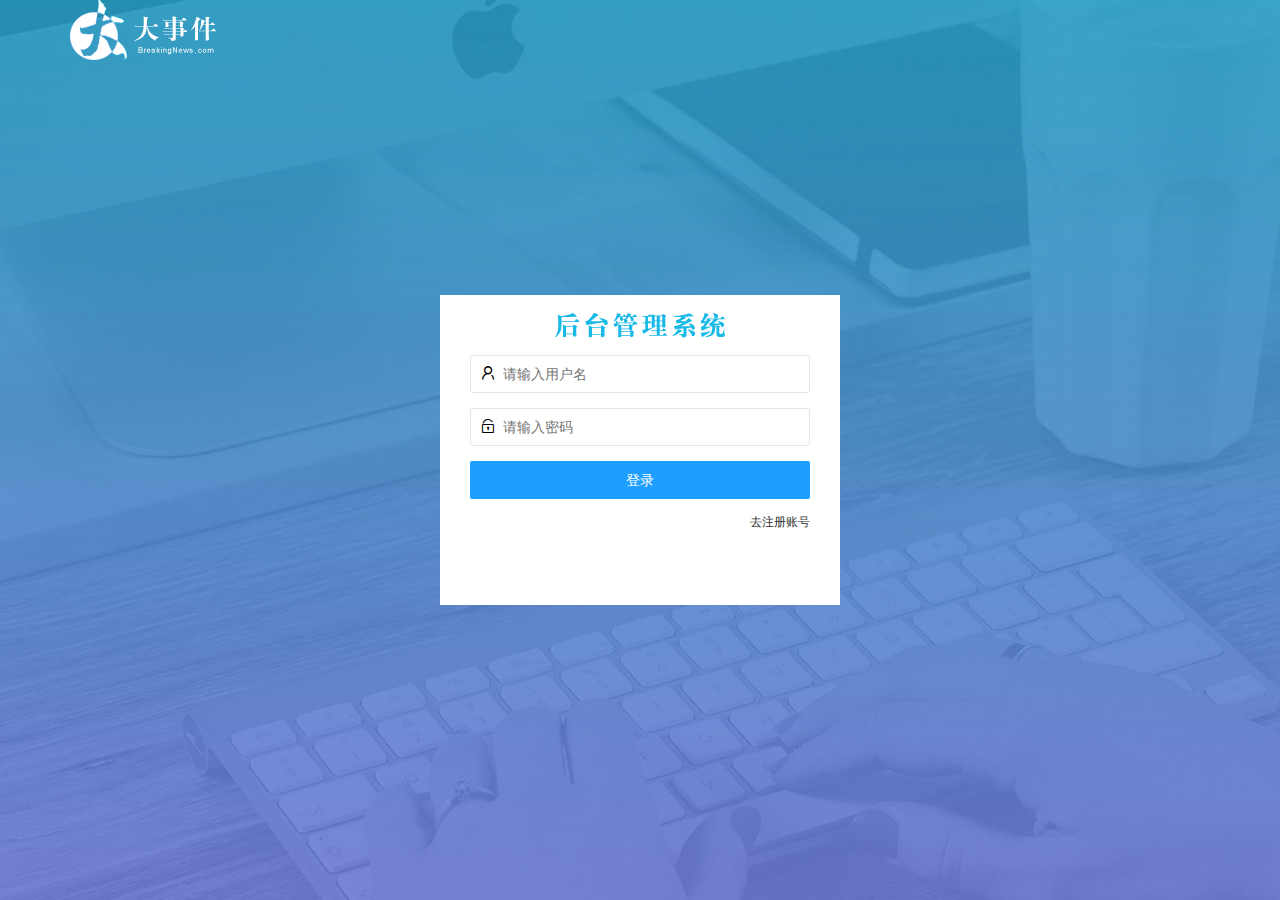
==== commit 4c050ff1: "完成登录注册" ====
--- a/login.html
+++ b/login.html
@@ -20,7 +20,75 @@
     <!-- 登录注册区域 -->
     <div class="loginAndRegBox">
         <div class="title-box"></div>
+        <!-- 登录的div -->
+        <div class="login-box">
+            <!-- 登录的表单 -->
+            <form class="layui-form" id="form_login">
+                <!-- 用户名 -->
+                <div class="layui-form-item">
+                    <i class="layui-icon layui-icon-username"></i>
+                    <input type="text" name="username" required lay-verify="required" placeholder="请输入用户名"
+                        autocomplete="off" class="layui-input" />
+                </div>
+                <!-- 密码 -->
+                <div class="layui-form-item">
+                    <i class="layui-icon layui-icon-password"></i>
+                    <input type="password" name="password" required lay-verify="required|pwd" placeholder="请输入密码"
+                        autocomplete="off" class="layui-input" />
+                </div>
+                <!-- 登录按钮 -->
+                <div class="layui-form-item">
+                    <!-- 注意：表单提交按钮和普通按钮的区别，就是 lay-submit 属性 -->
+                    <button class="layui-btn layui-btn-fluid layui-btn-normal" lay-submit>登录</button>
+                </div>
+                <div class="layui-form-item links">
+                    <a href="javascript:;" id="link_reg">去注册账号</a>
+                </div>
+            </form>
+            <!-- <a href="javascript:;" id="link_reg">去注册</a> -->
+        </div>
+        <!-- 注册的div -->
+        <div class="reg-box">
+            <!-- 注册的表单 -->
+            <form class="layui-form" id="form_reg">
+                <!-- 用户名 -->
+                <div class="layui-form-item">
+                    <i class="layui-icon layui-icon-username"></i>
+                    <input type="text" name="username" required lay-verify="required" placeholder="请输入用户名"
+                        autocomplete="off" class="layui-input" />
+                </div>
+                <!-- 密码 -->
+                <div class="layui-form-item">
+                    <i class="layui-icon layui-icon-password"></i>
+                    <input type="password" name="password" required lay-verify="required|pwd" placeholder="请输入密码"
+                        autocomplete="off" class="layui-input" />
+                </div>
+                <!-- 密码确认框 -->
+                <div class="layui-form-item">
+                    <i class="layui-icon layui-icon-password"></i>
+                    <input type="password" name="repassword" required lay-verify="required|pwd|repwd" placeholder="再次确认密码"
+                        autocomplete="off" class="layui-input" />
+                </div>
+                <!-- 注册按钮 -->
+                <div class="layui-form-item">
+                    <!-- 注意：表单提交按钮和普通按钮的区别，就是 lay-submit 属性 -->
+                    <button class="layui-btn layui-btn-fluid layui-btn-normal" lay-submit>注册</button>
+                </div>
+                <div class="layui-form-item links">
+                    <a href="javascript:;" id="link_login">去登录账号</a>
+                </div>
+            </form>
+            <!-- <a href="javascript:;" id="link_login">去登录</a> -->
+        </div>
     </div>
+    <!-- 引入 `layui` 的 `js` 文件 -->
+    <script src="/assets/lib/layui/layui.all.js"></script>
+    <!-- 引入 JQ的样式 -->
+    <script src="/assets/lib/jquery.js"></script>
+    <!-- 引入网址路径样式 -->
+    <script src="/assets/js/baseAPI.js"></script>
+    <!-- 引入自己的JS样式 -->
+    <script src="/assets/js/login.js"></script>
 </body>
 
 </html>--- a/assets/css/login.css
+++ b/assets/css/login.css
@@ -4,10 +4,10 @@
   padding: 0;
   height: 100%;
   width: 100%;
-  background: url('/assets/images/login_bg.jpg') no-repeat center;
+  background: url("/assets/images/login_bg.jpg") no-repeat center;
   background-size: cover;
 }
-
+/* <!-- 登录注册区域 --> */
 .loginAndRegBox {
   width: 400px;
   height: 310px;
@@ -20,5 +20,35 @@
 
 .title-box {
   height: 60px;
-  background: url('/assets/images/login_title.png') no-repeat center;
+  background: url("/assets/images/login_title.png") no-repeat center;
+}
+.reg-box {
+  display: none;
+}
+
+.layui-form {
+  padding: 0 30px;
+}
+
+.links {
+  display: flex;
+  justify-content: flex-end;
+}
+
+.links a {
+  font-size: 12px;
+}
+
+.layui-form-item {
+  position: relative;
+}
+
+.layui-icon {
+  position: absolute;
+  left: 10px;
+  top: 10px;
+}
+
+.layui-input {
+  padding-left: 32px;
 }